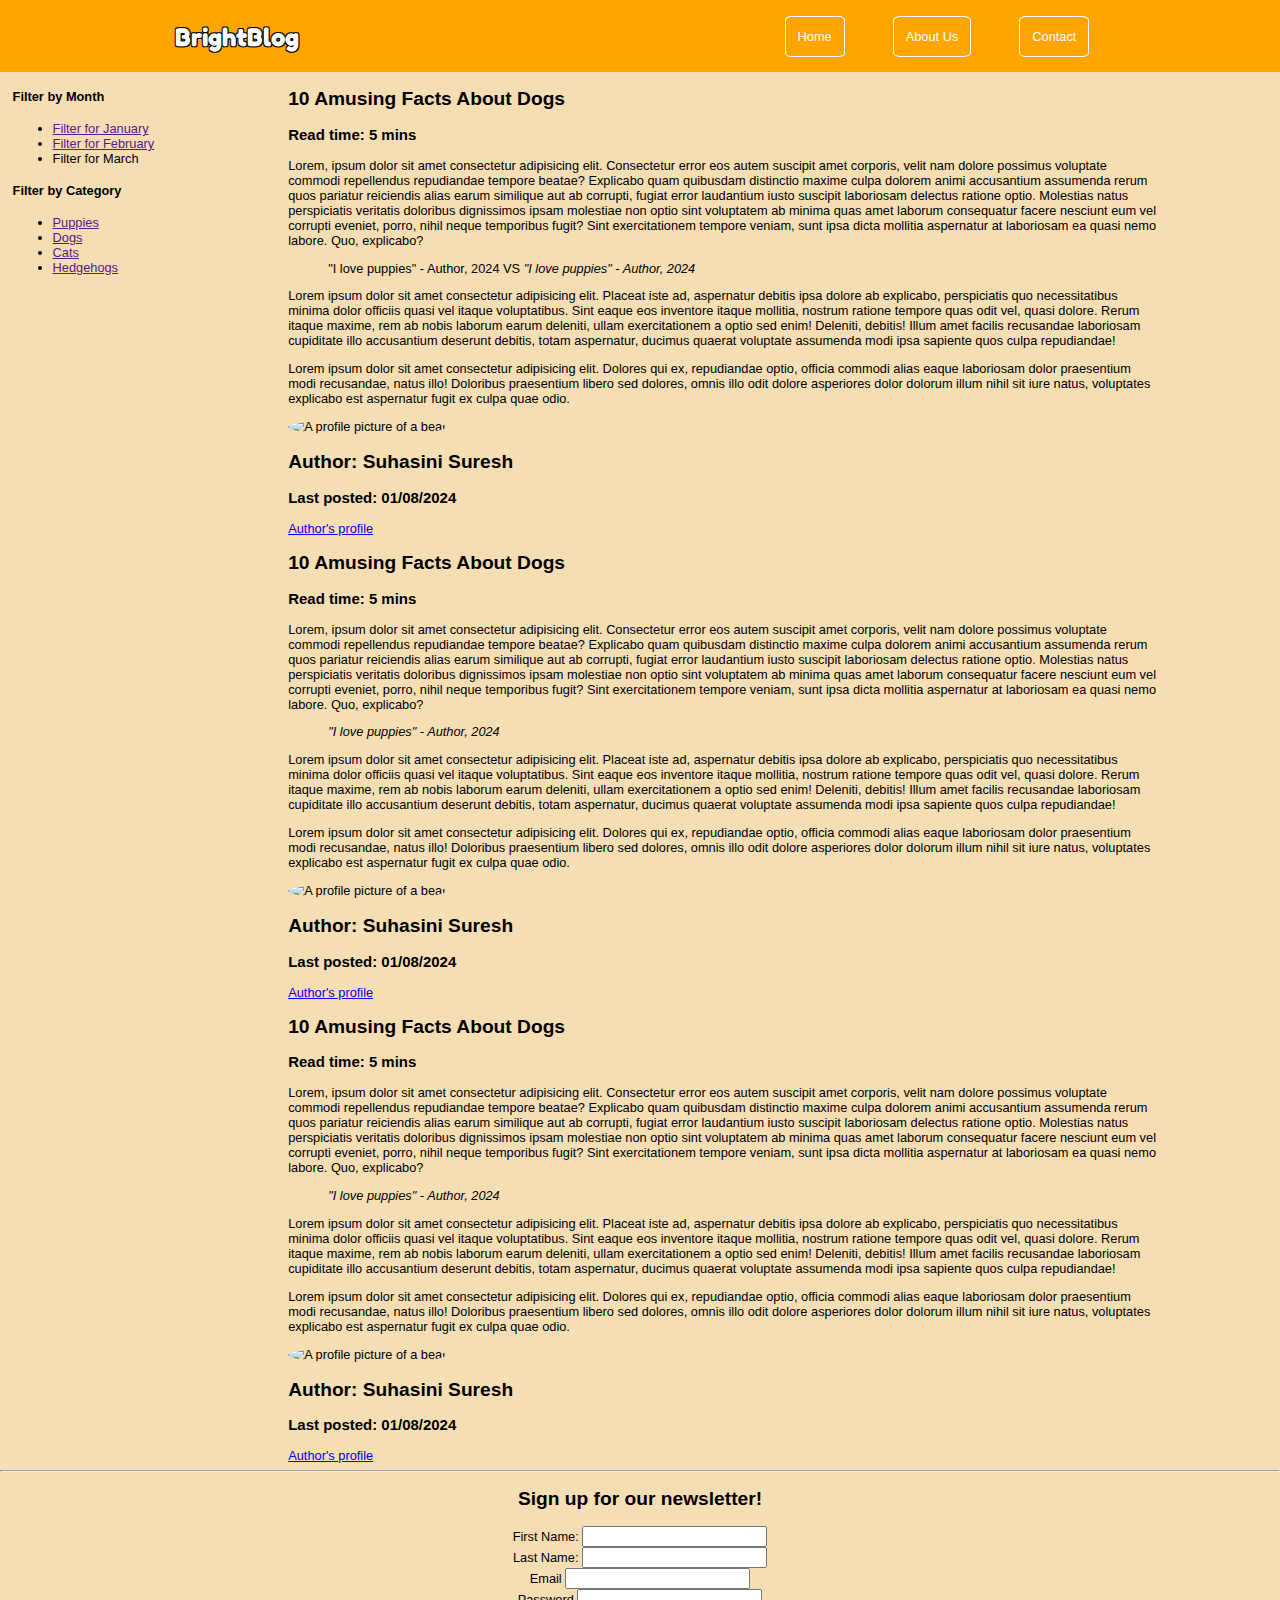
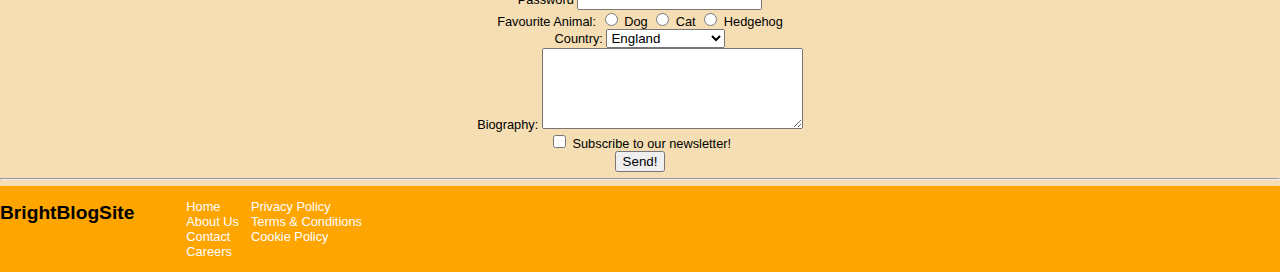
==== index.html @ 3b3b784a "initial comment" ====
<!DOCTYPE html>
<html lang="en">
<head>
    <link rel="stylesheet" href="style.css">
    <script src="app.js"></script>
    <link href="https://fonts.googleapis.com/css2?family=Fredoka+One&display=swap" rel="stylesheet">
    <meta charset="UTF-8">
    <meta name="viewport" content="width=device-width, initial-scale=1.0">
    <title>BrightBlog</title>
</head>
<body>
    <header id="main-header">
        <!-- the content of the header goes here -->
        <h1 id="logo"> BrightBlog </h1>
        <nav> 
            <!-- navigation bar -->
            <ul id="nav-ul">
                <!-- unordered list, has an icon before each navigation link -->
                <li>
                    <!-- li = list elements, which have anchor (a) text -->
                    <!-- "" = link, text goes between the >< which is name of the navigation button, the clickable part of the hyperlink -->
                    <a href="" class="nav-button">Home</a>
                </li>
                <li>
                    <a href="" class="nav-button">About Us</a>
                </li>
                <li>
                    <a href="" class="nav-button">Contact</a>
                </li>
            </ul>
        </nav>
    </header>
    <main>
        <!-- main content of the website can go here -->
        <div id="main-content">
            <aside>
                <!-- used to make a sidebar, with navigational links and filtering -->
                 <section>
                    <h4> Filter by Month </h4>
                    <nav>
                        <ul>
                            <li><a href="">Filter for January</a></li>
                            <li><a href="">Filter for February</a></li>
                            <li><a href=""></a>Filter for March</li>
                        </ul>
                    </nav>
                 </section>
                 <section>
                    <h4> Filter by Category</h4>
                    <nav>
                        <ul>
                            <li><a href="">Puppies</a></li>
                            <li><a href="">Dogs</a></li>
                            <li><a href="">Cats</a></li>
                            <li><a href="">Hedgehogs</a></li>
                        </ul>
                    </nav>
                 </section>
             </aside>
            
            <div>
                <article>
                    <header>
                        <!-- Article's header goes here -->
                         <h2> 10 Amusing Facts About Dogs </h2>
                         <h3> Read time: 5 mins </h3>
                    </header>
                    <main>
                        <p>
                            Lorem, ipsum dolor sit amet consectetur adipisicing elit. Consectetur error eos autem suscipit amet corporis, velit nam dolore possimus voluptate commodi repellendus repudiandae tempore beatae? Explicabo quam quibusdam distinctio maxime culpa dolorem animi accusantium assumenda rerum quos pariatur reiciendis alias earum similique aut ab corrupti, fugiat error laudantium iusto suscipit laboriosam delectus ratione optio. Molestias natus perspiciatis veritatis doloribus dignissimos ipsam molestiae non optio sint voluptatem ab minima quas amet laborum consequatur facere nesciunt eum vel corrupti eveniet, porro, nihil neque temporibus fugit? Sint exercitationem tempore veniam, sunt ipsa dicta mollitia aspernatur at laboriosam ea quasi nemo labore. Quo, explicabo?
                        </p>
                        <blockquote>
                            "I love puppies" - Author, 2024 <cite></cite> VS
                            <!-- cite places it in italics -->
                            <cite> "I love puppies" - Author, 2024 </cite>
                        </blockquote>
                        <p>
                            Lorem ipsum dolor sit amet consectetur adipisicing elit. Placeat iste ad, aspernatur debitis ipsa dolore ab explicabo, perspiciatis quo necessitatibus minima dolor officiis quasi vel itaque voluptatibus. Sint eaque eos inventore itaque mollitia, nostrum ratione tempore quas odit vel, quasi dolore. Rerum itaque maxime, rem ab nobis laborum earum deleniti, ullam exercitationem a optio sed enim! Deleniti, debitis! Illum amet facilis recusandae laboriosam cupiditate illo accusantium deserunt debitis, totam aspernatur, ducimus quaerat voluptate assumenda modi ipsa sapiente quos culpa repudiandae!
                        </p>
                        <p>
                            Lorem ipsum dolor sit amet consectetur adipisicing elit. Dolores qui ex, repudiandae optio, officia commodi alias eaque laboriosam dolor praesentium modi recusandae, natus illo! Doloribus praesentium libero sed dolores, omnis illo odit dolore asperiores dolor dolorum illum nihil sit iure natus, voluptates explicabo est aspernatur fugit ex culpa quae odio.
                            <!-- using lorem___ the __= any number which is how many words the example paragraph is -->
                        </p>
                    </main>
                    <footer>
                        <!-- includes images, dates, ect -->
                         <!-- images can be either from online or from computer, where the images are saved within the folder of the website -->
                          <!-- placebear can be used as a placeholder for the location and size of images -->
                           <!-- alt = when image cannot be loaded, can add contenct to what the user can see -->
                         <img src="https://placebear.com/100/100" alt="A profile picture of a bear"> 
                         <h2> Author: Suhasini Suresh </h2>
                         <h3> Last posted: 01/08/2024 </h3>
                         <a href="https://www.brightnetwork.co.uk/" target="_blank"> Author's profile </a>
                    </footer>
                 </article>
        
                 <article>
                    <header>
                         <h2> 10 Amusing Facts About Dogs </h2>
                         <h3> Read time: 5 mins </h3>
                    </header>
                    <main>
                        <p>
                            Lorem, ipsum dolor sit amet consectetur adipisicing elit. Consectetur error eos autem suscipit amet corporis, velit nam dolore possimus voluptate commodi repellendus repudiandae tempore beatae? Explicabo quam quibusdam distinctio maxime culpa dolorem animi accusantium assumenda rerum quos pariatur reiciendis alias earum similique aut ab corrupti, fugiat error laudantium iusto suscipit laboriosam delectus ratione optio. Molestias natus perspiciatis veritatis doloribus dignissimos ipsam molestiae non optio sint voluptatem ab minima quas amet laborum consequatur facere nesciunt eum vel corrupti eveniet, porro, nihil neque temporibus fugit? Sint exercitationem tempore veniam, sunt ipsa dicta mollitia aspernatur at laboriosam ea quasi nemo labore. Quo, explicabo?
                        </p>
                        <blockquote>
                            <cite> "I love puppies" - Author, 2024 </cite>
                        </blockquote>
                        <p>
                            Lorem ipsum dolor sit amet consectetur adipisicing elit. Placeat iste ad, aspernatur debitis ipsa dolore ab explicabo, perspiciatis quo necessitatibus minima dolor officiis quasi vel itaque voluptatibus. Sint eaque eos inventore itaque mollitia, nostrum ratione tempore quas odit vel, quasi dolore. Rerum itaque maxime, rem ab nobis laborum earum deleniti, ullam exercitationem a optio sed enim! Deleniti, debitis! Illum amet facilis recusandae laboriosam cupiditate illo accusantium deserunt debitis, totam aspernatur, ducimus quaerat voluptate assumenda modi ipsa sapiente quos culpa repudiandae!
                        </p>
                        <p>
                            Lorem ipsum dolor sit amet consectetur adipisicing elit. Dolores qui ex, repudiandae optio, officia commodi alias eaque laboriosam dolor praesentium modi recusandae, natus illo! Doloribus praesentium libero sed dolores, omnis illo odit dolore asperiores dolor dolorum illum nihil sit iure natus, voluptates explicabo est aspernatur fugit ex culpa quae odio.
                        </p>
                    </main>
                    <footer>
                         <img src="https://placebear.com/100/100" alt="A profile picture of a bear"> 
                         <h2> Author: Suhasini Suresh </h2>
                         <h3> Last posted: 01/08/2024 </h3>
                         <a href="https://www.brightnetwork.co.uk/" target="_blank"> Author's profile </a>
                    </footer>
                 </article>
        
                 <article>
                    <header>
                         <h2> 10 Amusing Facts About Dogs </h2>
                         <h3> Read time: 5 mins </h3>
                    </header>
                    <main>
                        <p>
                            Lorem, ipsum dolor sit amet consectetur adipisicing elit. Consectetur error eos autem suscipit amet corporis, velit nam dolore possimus voluptate commodi repellendus repudiandae tempore beatae? Explicabo quam quibusdam distinctio maxime culpa dolorem animi accusantium assumenda rerum quos pariatur reiciendis alias earum similique aut ab corrupti, fugiat error laudantium iusto suscipit laboriosam delectus ratione optio. Molestias natus perspiciatis veritatis doloribus dignissimos ipsam molestiae non optio sint voluptatem ab minima quas amet laborum consequatur facere nesciunt eum vel corrupti eveniet, porro, nihil neque temporibus fugit? Sint exercitationem tempore veniam, sunt ipsa dicta mollitia aspernatur at laboriosam ea quasi nemo labore. Quo, explicabo?
                        </p>
                        <blockquote>
                            <cite> "I love puppies" - Author, 2024 </cite>
                        </blockquote>
                        <p>
                            Lorem ipsum dolor sit amet consectetur adipisicing elit. Placeat iste ad, aspernatur debitis ipsa dolore ab explicabo, perspiciatis quo necessitatibus minima dolor officiis quasi vel itaque voluptatibus. Sint eaque eos inventore itaque mollitia, nostrum ratione tempore quas odit vel, quasi dolore. Rerum itaque maxime, rem ab nobis laborum earum deleniti, ullam exercitationem a optio sed enim! Deleniti, debitis! Illum amet facilis recusandae laboriosam cupiditate illo accusantium deserunt debitis, totam aspernatur, ducimus quaerat voluptate assumenda modi ipsa sapiente quos culpa repudiandae!
                        </p>
                        <p>
                            Lorem ipsum dolor sit amet consectetur adipisicing elit. Dolores qui ex, repudiandae optio, officia commodi alias eaque laboriosam dolor praesentium modi recusandae, natus illo! Doloribus praesentium libero sed dolores, omnis illo odit dolore asperiores dolor dolorum illum nihil sit iure natus, voluptates explicabo est aspernatur fugit ex culpa quae odio.
                        </p>
                    </main>
                    <footer>
                         <img src="https://placebear.com/100/100" alt="A profile picture of a bear"> 
                         <h2> Author: Suhasini Suresh </h2>
                         <h3> Last posted: 01/08/2024 </h3>
                         <a href="https://www.brightnetwork.co.uk/" target="_blank"> Author's profile </a>
                    </footer>
                 </article>
             </div>
        </div> 


         <!-- where the sign-up form for the newletter will go -->
         <hr>
         <!-- hr = horizontal line -->
         <h2> Sign up for our newsletter! </h2>
         <!-- action = path of the server where information is sent, method = , both needed for when submitting and processing information in a server -->
         <form action="" method="">
            <label for="first_name">First Name:</label>
            <!-- for = what the label will be assigned to, white = what will be displayed to the user -->
            <!-- also label tag means that can click on either the input field or the label and it will still go to the input field -->
            <input type="text" id="first_name" name="first_name" required>
            <br>
            <!-- break tags that forces the next values underneath the previous one -->

            <label for="last_name">Last Name:</label>
            <input type="text" id="last_name" name="last_name" required>
            <br>

            <label for="email">Email</label>
            <input type="email" name="email" id="email">
            <!-- email will check that @ is present -->
            <br>

            <label for="password">Password</label>
            <input type="password" name="password" id="password">
            <!-- password types means it hides the values being typed, but does not encrypt anything -->
             <br>

            <label for="favourite_animal">Favourite Animal:</label>
            <input type="radio" name="favourite_animal" id="dog" value="dog">
            <label for="dog">Dog</label>
            <input type="radio" name="favourite_animal" id="cat" value="cat">
            <label for="cat">Cat</label>
            <input type="radio" name="favourite_animal" id="hedgehog" value="hedgehog">
            <label for="hedgehog">Hedgehog</label>
            <!-- the radio button means to select only one at a time, this means that the name has to be the same for all the options -->
            <br>

            <label for="country">Country:</label>
            <!-- for a dropdown, using a select tag that wraps around the option tags -->
            <select name="country" id="country">
                <option value="england">England</option>
                <option value="scotland">Scotland</option>
                <option value="wales">Wales</option>
                <option value="northern_ireland">Northern Ireland</option>
            </select>
            <br>

            <label for="bio">Biography:</label>
            <textarea name="bio" id="bio" cols="30" rows="5"></textarea>
            <br>

            <input type="checkbox" name="subscribe" id="subscribe">
            <label for="subscribe">Subscribe to our newsletter!</label>
            <br>

            <input type="submit" value="Send!">
            <!-- submit makes the form submitable, and creates a button -->
            <br>

         </form>
         <hr>

    </main>

    <footer>
        <!-- footer of the website goes here -->
         <!-- contains a navigation with links within the website, social media links, with multiple columns -->
        <h2> BrightBlogSite </h2>
        <section>
            <!-- this sections acts as a site map -->
             <nav>
                <ul id="footer-ul">
                    <div>
                        <li><a href="">Home</a></li>
                        <li><a href="">About Us</a></li>
                        <li><a href="">Contact</a></li>
                        <li><a href="">Careers</a></li>
                    </div>
                    <div>
                        <li><a href="">Privacy Policy</a></li>
                        <li><a href="">Terms & Conditions</a></li>
                        <li><a href="">Cookie Policy</a></li>
                    </div>
                </ul>
             </nav>
        </section>
    </footer>
</body>
</html>
---- style.css ----
body {
    background-color: wheat;
    font-family: Helvetica, sans-serif;
    margin: 0px;
    font-size: 1vw;
}
body > header {
    background-color: orange;
}
body > footer {
    background-color: orange;
}
body > main article {
    width: 80%;
    margin: auto;
    /* auto aligns to the centre */
}

/* newsletter form is aligned to the centre */
main > h2 {
    text-align: center;
}
form {
    text-align: center;
}


/* header section */
/* h1 tag, with id = logo */
/* adding a unique font, link in head */
#logo {
    margin: 0px;
    padding: 8px;
    color: white;
    font-family: "Fredoka One", sans-serif;
    width: 16%;
    text-shadow: 
    1px 1px 0px black, 
    -1px 1px 0px black, 
    1px -1px 0px black, 
    -1px -1px 0px black ;
}
body > header > nav > ul {
    list-style: none;
    text-decoration: none;
}
/* body > header > nav > ul > a  --> change to class */
.nav-button {
    color: white;
    text-decoration: none;
}

img {
    border-radius: 100%;
    /* changes images to circular */
}


/* CSS Layout session */
#main-header {
    display: flex;
    /* changes whole header to flexbox */
    height: 8vh;
    /* increases the header box */
    align-items: center;
    /* aligns all elements vertically to the centre */
    justify-content: space-around;
}

#nav-ul {
    display: flex;
}
/* to space the nav buttons out by adding padding */
#nav-ul > li {
    padding: 8px;
    margin: 16px;
}
/* increase clickable area of the nav buttons */
.nav-button {
    padding: 12px;
    border: 1px solid white;
    border-radius: 10%;
}


/* formatting the body's footer */
body > footer {
    display: flex;
}
#footer-ul {
    display: flex;
    list-style: none;
}
#footer-ul > div > li {
    margin-left: 12px;
}
#footer-ul > div > li > a {
    color: white;
    text-decoration: none;
}


/* adding a sidebar - adding divs and reformatting the code */
#main-content {
    display: flex;
    justify-content: space-around;
}
#main-content > div {
    width: 85%;
}
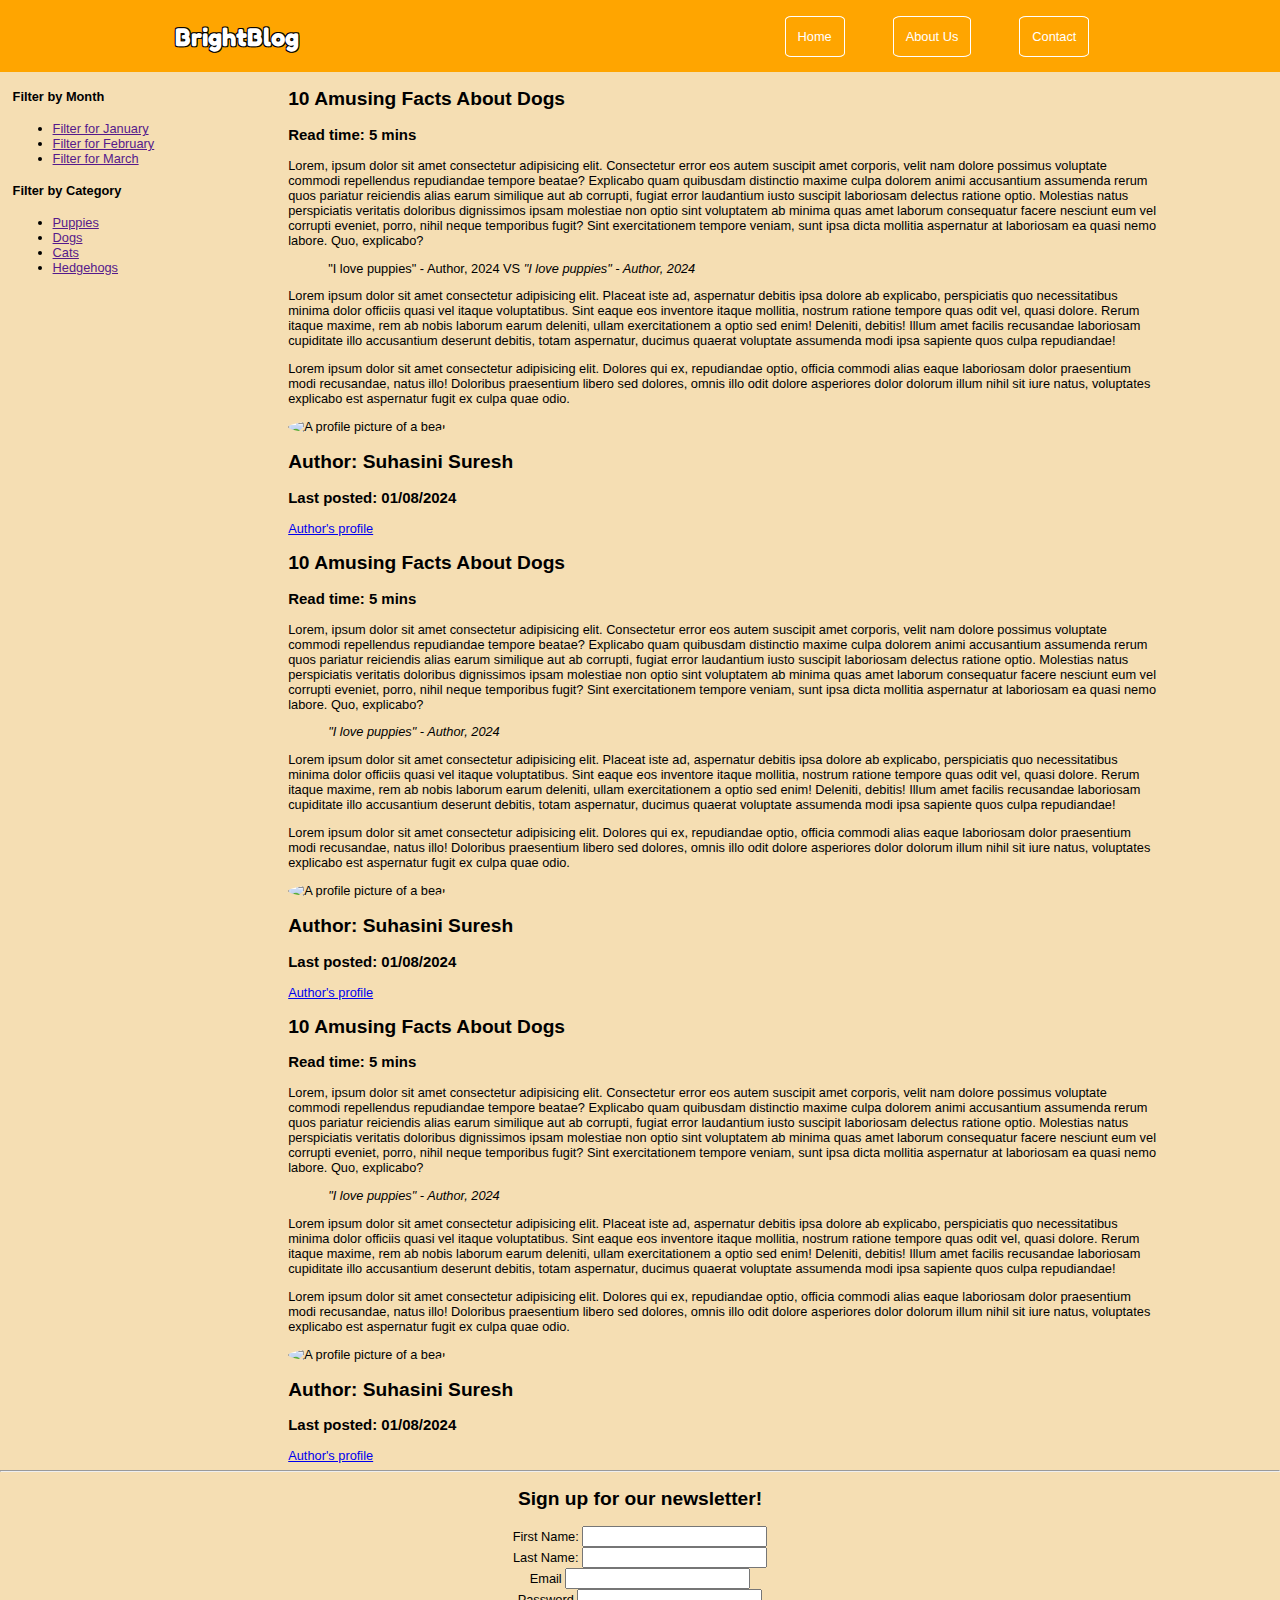
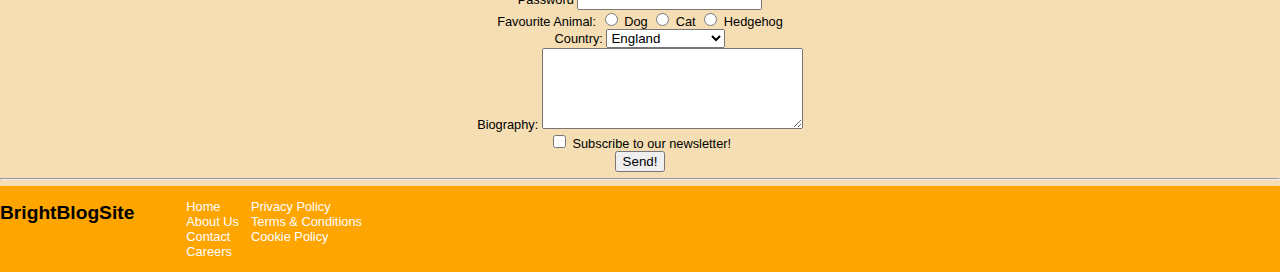
==== commit a1245d10: "Update index.html" ====
--- a/index.html
+++ b/index.html
@@ -41,7 +41,7 @@
                         <ul>
                             <li><a href="">Filter for January</a></li>
                             <li><a href="">Filter for February</a></li>
-                            <li><a href=""></a>Filter for March</li>
+                            <li><a href="">Filter for March</a></li>
                         </ul>
                     </nav>
                  </section>
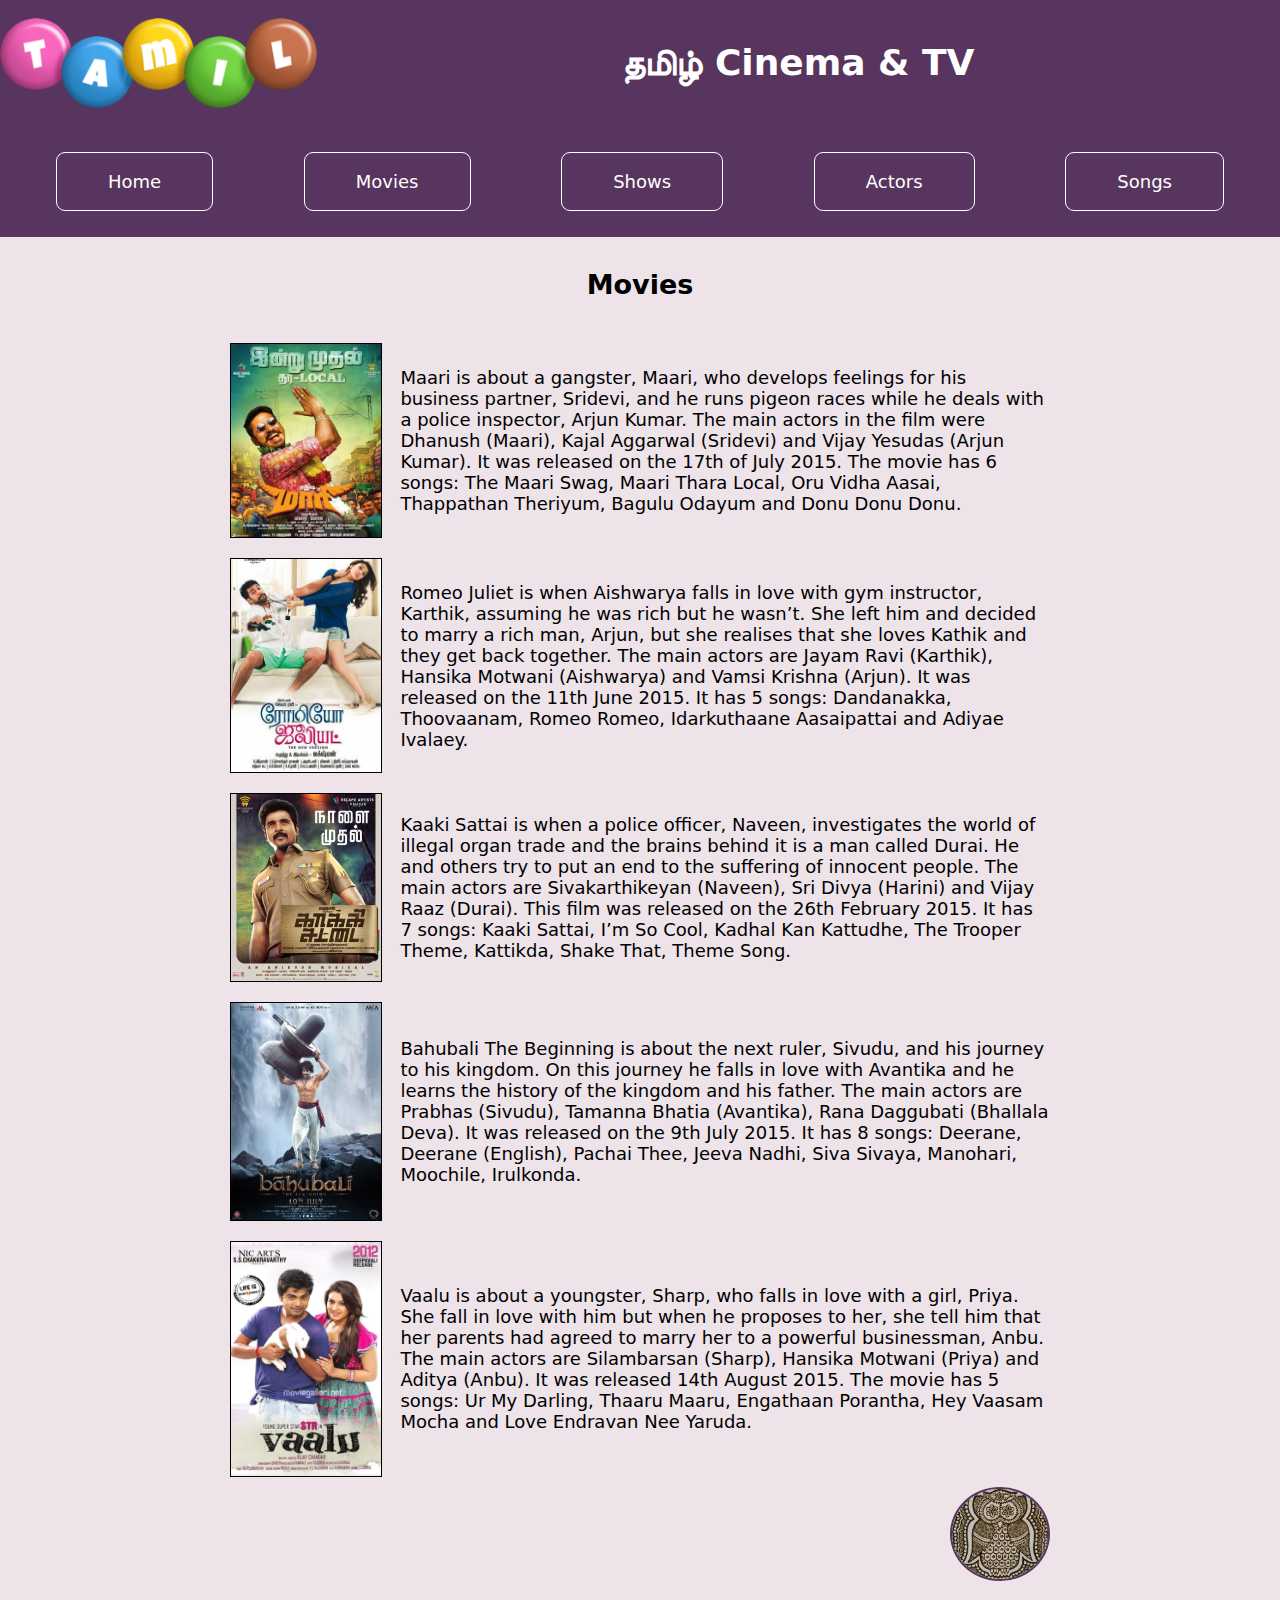
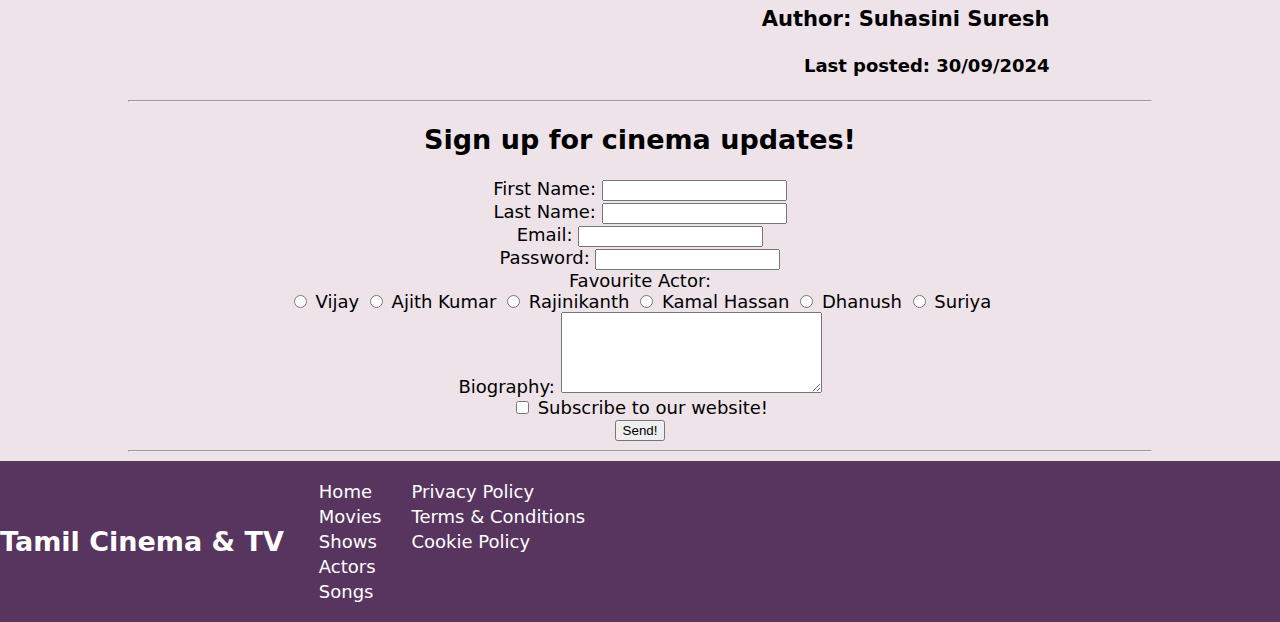
==== commit 7193f8c1: "initial comment" ====
--- a/index.html
+++ b/index.html
@@ -1,201 +1,100 @@
 <!DOCTYPE html>
 <html lang="en">
+
 <head>
     <link rel="stylesheet" href="style.css">
-    <script src="app.js"></script>
-    <link href="https://fonts.googleapis.com/css2?family=Fredoka+One&display=swap" rel="stylesheet">
     <meta charset="UTF-8">
     <meta name="viewport" content="width=device-width, initial-scale=1.0">
-    <title>BrightBlog</title>
+    <title>Movies</title>
 </head>
+
 <body>
+
     <header id="main-header">
-        <!-- the content of the header goes here -->
-        <h1 id="logo"> BrightBlog </h1>
+        <div id="main-header-top">
+            <img id="logo" src="image/Logo.png" alt="The letters of the word tamil are in separate colourful circles">
+            <h1 id="heading">தமிழ் Cinema & TV</h1>
+        </div>
         <nav> 
-            <!-- navigation bar -->
             <ul id="nav-ul">
-                <!-- unordered list, has an icon before each navigation link -->
-                <li>
-                    <!-- li = list elements, which have anchor (a) text -->
-                    <!-- "" = link, text goes between the >< which is name of the navigation button, the clickable part of the hyperlink -->
-                    <a href="" class="nav-button">Home</a>
-                </li>
-                <li>
-                    <a href="" class="nav-button">About Us</a>
-                </li>
-                <li>
-                    <a href="" class="nav-button">Contact</a>
-                </li>
+                <li><a href="home.html" class="nav-button">Home</a></li>
+                <li><a href="index.html" class="nav-button">Movies</a></li>
+                <li><a href="shows.html" class="nav-button">Shows</a></li>
+                <li><a href="actors.html" class="nav-button">Actors</a></li>
+                <li><a href="songs.html" class="nav-button">Songs</a></li>
             </ul>
         </nav>
     </header>
+
     <main>
-        <!-- main content of the website can go here -->
-        <div id="main-content">
-            <aside>
-                <!-- used to make a sidebar, with navigational links and filtering -->
-                 <section>
-                    <h4> Filter by Month </h4>
-                    <nav>
-                        <ul>
-                            <li><a href="">Filter for January</a></li>
-                            <li><a href="">Filter for February</a></li>
-                            <li><a href="">Filter for March</a></li>
-                        </ul>
-                    </nav>
-                 </section>
-                 <section>
-                    <h4> Filter by Category</h4>
-                    <nav>
-                        <ul>
-                            <li><a href="">Puppies</a></li>
-                            <li><a href="">Dogs</a></li>
-                            <li><a href="">Cats</a></li>
-                            <li><a href="">Hedgehogs</a></li>
-                        </ul>
-                    </nav>
-                 </section>
-             </aside>
-            
-            <div>
-                <article>
-                    <header>
-                        <!-- Article's header goes here -->
-                         <h2> 10 Amusing Facts About Dogs </h2>
-                         <h3> Read time: 5 mins </h3>
-                    </header>
-                    <main>
-                        <p>
-                            Lorem, ipsum dolor sit amet consectetur adipisicing elit. Consectetur error eos autem suscipit amet corporis, velit nam dolore possimus voluptate commodi repellendus repudiandae tempore beatae? Explicabo quam quibusdam distinctio maxime culpa dolorem animi accusantium assumenda rerum quos pariatur reiciendis alias earum similique aut ab corrupti, fugiat error laudantium iusto suscipit laboriosam delectus ratione optio. Molestias natus perspiciatis veritatis doloribus dignissimos ipsam molestiae non optio sint voluptatem ab minima quas amet laborum consequatur facere nesciunt eum vel corrupti eveniet, porro, nihil neque temporibus fugit? Sint exercitationem tempore veniam, sunt ipsa dicta mollitia aspernatur at laboriosam ea quasi nemo labore. Quo, explicabo?
-                        </p>
-                        <blockquote>
-                            "I love puppies" - Author, 2024 <cite></cite> VS
-                            <!-- cite places it in italics -->
-                            <cite> "I love puppies" - Author, 2024 </cite>
-                        </blockquote>
-                        <p>
-                            Lorem ipsum dolor sit amet consectetur adipisicing elit. Placeat iste ad, aspernatur debitis ipsa dolore ab explicabo, perspiciatis quo necessitatibus minima dolor officiis quasi vel itaque voluptatibus. Sint eaque eos inventore itaque mollitia, nostrum ratione tempore quas odit vel, quasi dolore. Rerum itaque maxime, rem ab nobis laborum earum deleniti, ullam exercitationem a optio sed enim! Deleniti, debitis! Illum amet facilis recusandae laboriosam cupiditate illo accusantium deserunt debitis, totam aspernatur, ducimus quaerat voluptate assumenda modi ipsa sapiente quos culpa repudiandae!
-                        </p>
-                        <p>
-                            Lorem ipsum dolor sit amet consectetur adipisicing elit. Dolores qui ex, repudiandae optio, officia commodi alias eaque laboriosam dolor praesentium modi recusandae, natus illo! Doloribus praesentium libero sed dolores, omnis illo odit dolore asperiores dolor dolorum illum nihil sit iure natus, voluptates explicabo est aspernatur fugit ex culpa quae odio.
-                            <!-- using lorem___ the __= any number which is how many words the example paragraph is -->
-                        </p>
-                    </main>
-                    <footer>
-                        <!-- includes images, dates, ect -->
-                         <!-- images can be either from online or from computer, where the images are saved within the folder of the website -->
-                          <!-- placebear can be used as a placeholder for the location and size of images -->
-                           <!-- alt = when image cannot be loaded, can add contenct to what the user can see -->
-                         <img src="https://placebear.com/100/100" alt="A profile picture of a bear"> 
-                         <h2> Author: Suhasini Suresh </h2>
-                         <h3> Last posted: 01/08/2024 </h3>
-                         <a href="https://www.brightnetwork.co.uk/" target="_blank"> Author's profile </a>
-                    </footer>
-                 </article>
+        <h2 id="subheading">Movies</h2>
+        <div id="movies">
+            <article class="movie">
+                <img src="image/Maari.jpg" alt="Movie poster for the film Maari" class="movie-image">
+                <p class="movie-description">Maari is about a gangster, Maari, who develops feelings for his business partner, Sridevi, and he runs pigeon races while he deals with a police inspector, Arjun Kumar. The main actors in the film were Dhanush (Maari), Kajal Aggarwal (Sridevi) and Vijay Yesudas (Arjun Kumar). It was released on the 17th of July 2015. The movie has 6 songs: The Maari Swag, Maari Thara Local, Oru Vidha Aasai, Thappathan Theriyum, Bagulu Odayum and Donu Donu Donu.</p>
+            </article>
+    
+            <article class="movie">
+                <img src="image/Romeo Juliet.jpg" alt="Movie poster for the film Romeo Juliet" class="movie-image">
+                <p class="movie-description">Romeo Juliet is when Aishwarya falls in love with gym instructor, Karthik, assuming he was rich but he wasn’t. She left him and decided to marry a rich man, Arjun, but she realises that she loves Kathik and they get back together. The main actors are Jayam Ravi (Karthik), Hansika Motwani (Aishwarya) and Vamsi Krishna (Arjun). It was released on the 11th June 2015. It has 5 songs: Dandanakka, Thoovaanam, Romeo Romeo, Idarkuthaane Aasaipattai and Adiyae Ivalaey.</p>
+            </article>
+    
+            <article class="movie">
+                <img src="image/Kaaki Sattai.jpg" alt="Movie poster for the film Kaaki Sattai" class="movie-image">
+                <p class="movie-description">Kaaki Sattai is when a police officer, Naveen, investigates the world of illegal organ trade and the brains behind it is a man called Durai. He and others try to put an end to the suffering of innocent people. The main actors are Sivakarthikeyan (Naveen), Sri Divya (Harini) and Vijay Raaz (Durai). This film was released on the 26th February 2015. It has 7 songs: Kaaki Sattai, I’m So Cool, Kadhal Kan Kattudhe, The Trooper Theme, Kattikda, Shake That, Theme Song.</p>
+            </article>
+    
+            <article class="movie">
+                <img src="image/bahubali.jpg" alt="Movie poster for the film Bahubali" class="movie-image">
+                <p class="movie-description">Bahubali The Beginning is about the next ruler, Sivudu, and his journey to his kingdom. On this journey he falls in love with Avantika and he learns the history of the kingdom and his father. The main actors are Prabhas (Sivudu), Tamanna Bhatia (Avantika), Rana Daggubati (Bhallala Deva). It was released on the 9th July 2015. It has 8 songs: Deerane, Deerane (English), Pachai Thee, Jeeva Nadhi, Siva Sivaya, Manohari, Moochile, Irulkonda.</p>
+            </article>
+    
+            <article class="movie">
+                <img src="image/vaalu.jpg" alt="Movie poster for the film Vaalu" class="movie-image">
+                <p class="movie-description">Vaalu is about a youngster, Sharp, who falls in love with a girl, Priya. She fall in love with him but when he proposes to her, she tell him that her parents had agreed to marry her to a powerful businessman, Anbu. The main actors are Silambarsan (Sharp), Hansika Motwani (Priya) and Aditya (Anbu). It was released 14th August 2015. The movie has 5 songs: Ur My Darling, Thaaru Maaru, Engathaan Porantha, Hey Vaasam Mocha and Love Endravan Nee Yaruda.</p>
+            </article>
+        </div>
         
-                 <article>
-                    <header>
-                         <h2> 10 Amusing Facts About Dogs </h2>
-                         <h3> Read time: 5 mins </h3>
-                    </header>
-                    <main>
-                        <p>
-                            Lorem, ipsum dolor sit amet consectetur adipisicing elit. Consectetur error eos autem suscipit amet corporis, velit nam dolore possimus voluptate commodi repellendus repudiandae tempore beatae? Explicabo quam quibusdam distinctio maxime culpa dolorem animi accusantium assumenda rerum quos pariatur reiciendis alias earum similique aut ab corrupti, fugiat error laudantium iusto suscipit laboriosam delectus ratione optio. Molestias natus perspiciatis veritatis doloribus dignissimos ipsam molestiae non optio sint voluptatem ab minima quas amet laborum consequatur facere nesciunt eum vel corrupti eveniet, porro, nihil neque temporibus fugit? Sint exercitationem tempore veniam, sunt ipsa dicta mollitia aspernatur at laboriosam ea quasi nemo labore. Quo, explicabo?
-                        </p>
-                        <blockquote>
-                            <cite> "I love puppies" - Author, 2024 </cite>
-                        </blockquote>
-                        <p>
-                            Lorem ipsum dolor sit amet consectetur adipisicing elit. Placeat iste ad, aspernatur debitis ipsa dolore ab explicabo, perspiciatis quo necessitatibus minima dolor officiis quasi vel itaque voluptatibus. Sint eaque eos inventore itaque mollitia, nostrum ratione tempore quas odit vel, quasi dolore. Rerum itaque maxime, rem ab nobis laborum earum deleniti, ullam exercitationem a optio sed enim! Deleniti, debitis! Illum amet facilis recusandae laboriosam cupiditate illo accusantium deserunt debitis, totam aspernatur, ducimus quaerat voluptate assumenda modi ipsa sapiente quos culpa repudiandae!
-                        </p>
-                        <p>
-                            Lorem ipsum dolor sit amet consectetur adipisicing elit. Dolores qui ex, repudiandae optio, officia commodi alias eaque laboriosam dolor praesentium modi recusandae, natus illo! Doloribus praesentium libero sed dolores, omnis illo odit dolore asperiores dolor dolorum illum nihil sit iure natus, voluptates explicabo est aspernatur fugit ex culpa quae odio.
-                        </p>
-                    </main>
-                    <footer>
-                         <img src="https://placebear.com/100/100" alt="A profile picture of a bear"> 
-                         <h2> Author: Suhasini Suresh </h2>
-                         <h3> Last posted: 01/08/2024 </h3>
-                         <a href="https://www.brightnetwork.co.uk/" target="_blank"> Author's profile </a>
-                    </footer>
-                 </article>
-        
-                 <article>
-                    <header>
-                         <h2> 10 Amusing Facts About Dogs </h2>
-                         <h3> Read time: 5 mins </h3>
-                    </header>
-                    <main>
-                        <p>
-                            Lorem, ipsum dolor sit amet consectetur adipisicing elit. Consectetur error eos autem suscipit amet corporis, velit nam dolore possimus voluptate commodi repellendus repudiandae tempore beatae? Explicabo quam quibusdam distinctio maxime culpa dolorem animi accusantium assumenda rerum quos pariatur reiciendis alias earum similique aut ab corrupti, fugiat error laudantium iusto suscipit laboriosam delectus ratione optio. Molestias natus perspiciatis veritatis doloribus dignissimos ipsam molestiae non optio sint voluptatem ab minima quas amet laborum consequatur facere nesciunt eum vel corrupti eveniet, porro, nihil neque temporibus fugit? Sint exercitationem tempore veniam, sunt ipsa dicta mollitia aspernatur at laboriosam ea quasi nemo labore. Quo, explicabo?
-                        </p>
-                        <blockquote>
-                            <cite> "I love puppies" - Author, 2024 </cite>
-                        </blockquote>
-                        <p>
-                            Lorem ipsum dolor sit amet consectetur adipisicing elit. Placeat iste ad, aspernatur debitis ipsa dolore ab explicabo, perspiciatis quo necessitatibus minima dolor officiis quasi vel itaque voluptatibus. Sint eaque eos inventore itaque mollitia, nostrum ratione tempore quas odit vel, quasi dolore. Rerum itaque maxime, rem ab nobis laborum earum deleniti, ullam exercitationem a optio sed enim! Deleniti, debitis! Illum amet facilis recusandae laboriosam cupiditate illo accusantium deserunt debitis, totam aspernatur, ducimus quaerat voluptate assumenda modi ipsa sapiente quos culpa repudiandae!
-                        </p>
-                        <p>
-                            Lorem ipsum dolor sit amet consectetur adipisicing elit. Dolores qui ex, repudiandae optio, officia commodi alias eaque laboriosam dolor praesentium modi recusandae, natus illo! Doloribus praesentium libero sed dolores, omnis illo odit dolore asperiores dolor dolorum illum nihil sit iure natus, voluptates explicabo est aspernatur fugit ex culpa quae odio.
-                        </p>
-                    </main>
-                    <footer>
-                         <img src="https://placebear.com/100/100" alt="A profile picture of a bear"> 
-                         <h2> Author: Suhasini Suresh </h2>
-                         <h3> Last posted: 01/08/2024 </h3>
-                         <a href="https://www.brightnetwork.co.uk/" target="_blank"> Author's profile </a>
-                    </footer>
-                 </article>
-             </div>
-        </div> 
 
+        <footer>
+             <img id="profile-pic" src="image/owl_design.jpg" alt="A profile picture of an owl design"> 
+             <h3> Author: Suhasini Suresh </h3>
+             <h4> Last posted: 30/09/2024 </h4>
+        </footer>
 
-         <!-- where the sign-up form for the newletter will go -->
          <hr>
-         <!-- hr = horizontal line -->
-         <h2> Sign up for our newsletter! </h2>
-         <!-- action = path of the server where information is sent, method = , both needed for when submitting and processing information in a server -->
+         <h2 id="signup"> Sign up for cinema updates! </h2>
          <form action="" method="">
             <label for="first_name">First Name:</label>
-            <!-- for = what the label will be assigned to, white = what will be displayed to the user -->
-            <!-- also label tag means that can click on either the input field or the label and it will still go to the input field -->
             <input type="text" id="first_name" name="first_name" required>
             <br>
-            <!-- break tags that forces the next values underneath the previous one -->
 
             <label for="last_name">Last Name:</label>
             <input type="text" id="last_name" name="last_name" required>
             <br>
 
-            <label for="email">Email</label>
+            <label for="email">Email:</label>
             <input type="email" name="email" id="email">
-            <!-- email will check that @ is present -->
             <br>
 
-            <label for="password">Password</label>
+            <label for="password">Password:</label>
             <input type="password" name="password" id="password">
-            <!-- password types means it hides the values being typed, but does not encrypt anything -->
              <br>
 
-            <label for="favourite_animal">Favourite Animal:</label>
-            <input type="radio" name="favourite_animal" id="dog" value="dog">
-            <label for="dog">Dog</label>
-            <input type="radio" name="favourite_animal" id="cat" value="cat">
-            <label for="cat">Cat</label>
-            <input type="radio" name="favourite_animal" id="hedgehog" value="hedgehog">
-            <label for="hedgehog">Hedgehog</label>
-            <!-- the radio button means to select only one at a time, this means that the name has to be the same for all the options -->
+            <label for="favourite_actor">Favourite Actor:</label>
             <br>
-
-            <label for="country">Country:</label>
-            <!-- for a dropdown, using a select tag that wraps around the option tags -->
-            <select name="country" id="country">
-                <option value="england">England</option>
-                <option value="scotland">Scotland</option>
-                <option value="wales">Wales</option>
-                <option value="northern_ireland">Northern Ireland</option>
-            </select>
+            <input type="radio" name="favourite_actor" id="vijay" value="vijay">
+            <label for="vijay">Vijay</label>
+            <input type="radio" name="favourite_actor" id="ajith" value="ajith">
+            <label for="ajith">Ajith Kumar</label>
+            <input type="radio" name="favourite_actor" id="rajini" value="rajini">
+            <label for="rajini">Rajinikanth</label>
+            <input type="radio" name="favourite_actor" id="kamal" value="kamal">
+            <label for="kamal">Kamal Hassan</label>
+            <input type="radio" name="favourite_actor" id="dhanush" value="dhanush">
+            <label for="dhanush">Dhanush</label>
+            <input type="radio" name="favourite_actor" id="suriya" value="suriya">
+            <label for="suriya">Suriya</label>
             <br>
 
             <label for="bio">Biography:</label>
@@ -203,11 +102,10 @@
             <br>
 
             <input type="checkbox" name="subscribe" id="subscribe">
-            <label for="subscribe">Subscribe to our newsletter!</label>
+            <label for="subscribe">Subscribe to our website!</label>
             <br>
 
             <input type="submit" value="Send!">
-            <!-- submit makes the form submitable, and creates a button -->
             <br>
 
          </form>
@@ -216,18 +114,16 @@
     </main>
 
     <footer>
-        <!-- footer of the website goes here -->
-         <!-- contains a navigation with links within the website, social media links, with multiple columns -->
-        <h2> BrightBlogSite </h2>
+       <h2>Tamil Cinema & TV</h2>
         <section>
-            <!-- this sections acts as a site map -->
              <nav>
                 <ul id="footer-ul">
                     <div>
-                        <li><a href="">Home</a></li>
-                        <li><a href="">About Us</a></li>
-                        <li><a href="">Contact</a></li>
-                        <li><a href="">Careers</a></li>
+                        <li><a href="home.html">Home</a></li>
+                        <li><a href="index.html">Movies</a></li>
+                        <li><a href="shows.html">Shows</a></li>
+                        <li><a href="actors.html">Actors</a></li>
+                        <li><a href="songs.html">Songs</a></li>
                     </div>
                     <div>
                         <li><a href="">Privacy Policy</a></li>
@@ -238,5 +134,6 @@
              </nav>
         </section>
     </footer>
+
 </body>
 </html>--- a/style.css
+++ b/style.css
@@ -1,110 +1,268 @@
 body {
-    background-color: wheat;
-    font-family: Helvetica, sans-serif;
+    background-color: #EDE3E9;
+    font-family: system-ui, -apple-system, BlinkMacSystemFont, Roboto, Helvetica, sans-serif;
     margin: 0px;
-    font-size: 1vw;
+    font-size: 2vh;
 }
 body > header {
-    background-color: orange;
+    background-color: #58355E;
 }
 body > footer {
-    background-color: orange;
+    background-color: #58355E;
+}
+#subheading {
+    text-align: center;
+    padding: 10px;
 }
 body > main article {
     width: 80%;
     margin: auto;
-    /* auto aligns to the centre */
-}
-
-/* newsletter form is aligned to the centre */
-main > h2 {
-    text-align: center;
-}
-form {
-    text-align: center;
-}
-
-
-/* header section */
-/* h1 tag, with id = logo */
-/* adding a unique font, link in head */
+}
+
+
+#signup {
+    text-align: center;
+}
+main > form {
+    text-align: center;
+}
+
+
+#main-header-top {
+    display: flex;
+    height: 14vh;
+    color: white;
+    align-items: center;
+    justify-content: space-between;
+}
+#heading {
+    margin: 0;
+    flex-grow: 1;
+    text-align: center;
+}
 #logo {
-    margin: 0px;
-    padding: 8px;
-    color: white;
-    font-family: "Fredoka One", sans-serif;
-    width: 16%;
-    text-shadow: 
-    1px 1px 0px black, 
-    -1px 1px 0px black, 
-    1px -1px 0px black, 
-    -1px -1px 0px black ;
-}
-body > header > nav > ul {
+    height: 10vh;
+}
+
+
+#nav-ul {
+    display: flex;
+    flex-wrap: wrap;
+    /* wrap nav buttons onto new line if screen size too small */
     list-style: none;
     text-decoration: none;
-}
-/* body > header > nav > ul > a  --> change to class */
+    justify-content: space-evenly;
+    padding-bottom: 2vh; 
+    padding-inline-start: 0;
+}
+#nav-ul > li {
+    padding: 2vh 2vw;
+    margin: 1vh;
+}
 .nav-button {
-    color: white;
-    text-decoration: none;
-}
-
-img {
+    text-decoration: none;
+    color: white;
+    /* padding: 12px 30px; */
+    padding: 2vh 4vw;
+    border: 1px solid white; 
+    border-radius: 1vh;
+}
+
+
+#profile-pic {
     border-radius: 100%;
-    /* changes images to circular */
-}
-
-
-/* CSS Layout session */
-#main-header {
-    display: flex;
-    /* changes whole header to flexbox */
-    height: 8vh;
-    /* increases the header box */
-    align-items: center;
-    /* aligns all elements vertically to the centre */
+    border: 2px solid #58355E;
+    height: 10vh;
+}
+
+main > footer {
+    width: 80%;
+    margin: auto;
+    text-align: end;
+}
+
+body > footer {
+    display: flex;
+    color: white;
+    align-items: center;
+}
+#footer-ul {
+    display: flex;
+    list-style: none;
+    padding: 0px 20px;
+
+}
+#footer-ul > div > li {
+    padding: 2px 15px;
+}
+#footer-ul > div > li > a {
+    color: white;
+    text-decoration: none;
+}
+
+
+
+/* MOVIES PAGE */
+
+#movies {
+    display: grid;
+    grid-template-columns: 150px 1fr; /* 150px for image, rest for text */
+    gap: 20px; /* Space between items */
+    padding: 10px;
+    align-items: center;
+    width: 80%;
+    margin: auto;
+}
+
+.movie {
+    display: contents; /* Makes children fill the grid cells */
+}
+
+.movie-image {
+    width: 100%; /* Make image fill the column */
+    height: auto; 
+    border: 1px solid black;
+}
+
+.movie-description {
+    margin: 0; 
+    text-align: left;
+}
+
+
+
+/* SHOWS PAGE */
+
+#shows {
+    display: grid;
+    grid-template-columns: 150px 1fr; /* 150px for image, rest for text */
+    gap: 20px; /* Space between items */
+    padding: 10px;
+    align-items: center;
+    width: 80%;
+    margin: auto;
+}
+
+.show {
+    display: contents; /* Makes children fill the grid cells */
+}
+
+.show-image {
+    width: 100%; /* Make image fill the column */
+    height: auto; 
+    border: 1px solid black;
+}
+
+.show-description {
+    margin: 0; 
+    text-align: left;
+}
+
+
+
+
+/* HOME PAGE */
+
+.box-container {
+    display: flex;
     justify-content: space-around;
-}
-
-#nav-ul {
-    display: flex;
-}
-/* to space the nav buttons out by adding padding */
-#nav-ul > li {
-    padding: 8px;
-    margin: 16px;
-}
-/* increase clickable area of the nav buttons */
-.nav-button {
-    padding: 12px;
-    border: 1px solid white;
-    border-radius: 10%;
-}
-
-
-/* formatting the body's footer */
-body > footer {
-    display: flex;
-}
-#footer-ul {
-    display: flex;
-    list-style: none;
-}
-#footer-ul > div > li {
-    margin-left: 12px;
-}
-#footer-ul > div > li > a {
-    color: white;
-    text-decoration: none;
-}
-
-
-/* adding a sidebar - adding divs and reformatting the code */
-#main-content {
-    display: flex;
-    justify-content: space-around;
-}
-#main-content > div {
-    width: 85%;
+    flex-wrap: wrap; /* Allow boxes to wrap on small screens */
+    width: 60%;
+    margin: auto;
+    padding: 1vh;
+}
+
+.box {
+    width: 80%;
+    margin: 2vh auto;
+    text-align: center;
+    border: 2px solid #58355E;
+    border-radius: 1vh;
+    overflow: hidden; /* Clip overflow */
+    transition: transform 0.3s; /* Smooth hover effect */
+}
+
+.box a {
+    text-decoration: none;
+    color: #58355E;
+}
+
+.box:hover {
+    transform: scale(1.05); /* Scale effect on hover */
+}
+
+.box-image {
+    display: block;
+    margin: auto;
+    width: 10vh;
+    height: auto;
+    padding: 1vh;
+    padding-bottom: 0;
+    box-sizing: content-box; /* Keep image size intact */
+}
+
+.box-title {
+    padding: 10px;
+    background-color: #f0f0f0; /* Background for title */
+}
+
+
+
+/* ACTORS PAGE */
+
+#actors {
+    display: grid;
+    grid-template-columns: 150px 1fr; /* 150px for image, rest for text */
+    gap: 20px; /* Space between items */
+    padding: 10px;
+    align-items: center;
+    width: 80%;
+    margin: auto;
+}
+
+.actor {
+    display: contents; /* Makes children fill the grid cells */
+}
+
+.actor-image {
+    width: 100%; /* Make image fill the column */
+    height: auto; 
+}
+
+.actor-description {
+    margin: 0; 
+    text-align: left;
+}
+
+
+/* SONGS PAGE */
+
+main {
+    width: 80%;
+    margin: auto;
+}
+
+#alphabet {
+    display: flex;
+    justify-content: space-evenly;
+    flex-wrap: wrap;
+    padding: 2vh;
+}
+
+#alphabet > a {
+    text-decoration: underline;
+    color: #58355E;
+}
+
+#popular-songs {
+    text-align: center;
+}
+#song-list {
+    column-count: 2;
+    list-style-type: disc;
+    padding-inline-start: 20px;
+}
+
+#song-list > li {
+    padding: 0.5vh;
 }